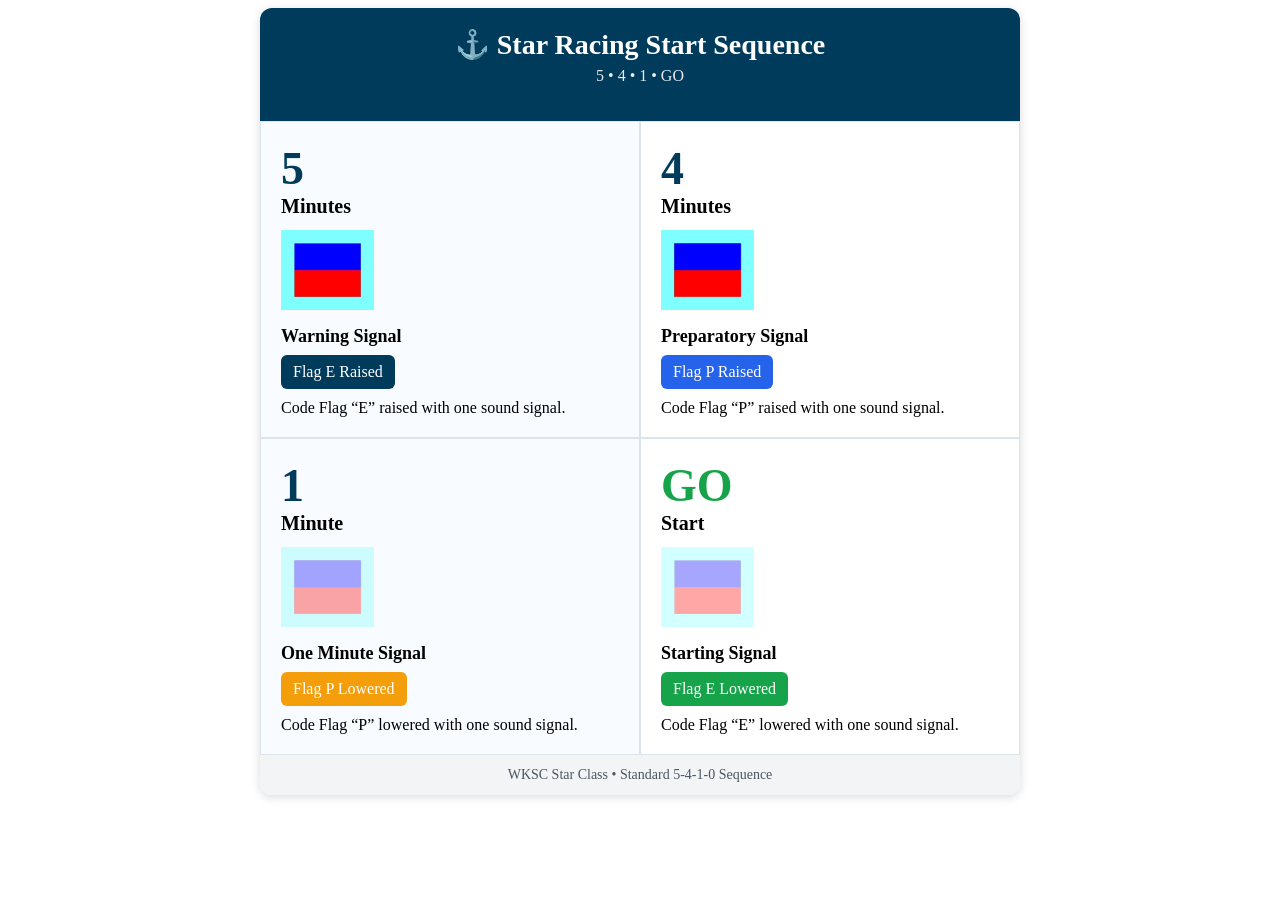
==== start-sequence/index.html @ cd32a6d0 "Add start sequence page and shared CSS" ====
<!DOCTYPE html>
<html lang="en">

<head>

<meta charset="UTF-8">
<meta name="viewport" content="width=device-width, initial-scale=1.0">

<title>WKSC Star Start Sequence</title>

<link rel="stylesheet" href="../css/styles.css">

</head>

<body>

<div class="container">

    <div class="header">
        <h1>⚓ Star Racing Start Sequence</h1>
        <p>5 • 4 • 1 • GO</p>
    </div>

    <div class="grid">

        <!-- 5 -->
        <div class="card">

            <div class="time">5</div>
            <div class="label">Minutes</div>

            <img src="../assets/flags/flag-e.gif" class="flag">

            <div class="signal">Warning Signal</div>

            <div class="badge navy">
                Flag E Raised
            </div>

            <div>
                Code Flag “E” raised with one sound signal.
            </div>

        </div>

        <!-- 4 -->
        <div class="card">

            <div class="time">4</div>
            <div class="label">Minutes</div>

            <img src="../assets/flags/flag-p.gif" class="flag">

            <div class="signal">Preparatory Signal</div>

            <div class="badge blue">
                Flag P Raised
            </div>

            <div>
                Code Flag “P” raised with one sound signal.
            </div>

        </div>

        <!-- 1 -->
        <div class="card">

            <div class="time">1</div>
            <div class="label">Minute</div>

            <img src="../assets/flags/flag-p.gif"
                 class="flag flag-lowered">

            <div class="signal">One Minute Signal</div>

            <div class="badge orange">
                Flag P Lowered
            </div>

            <div>
                Code Flag “P” lowered with one sound signal.
            </div>

        </div>

        <!-- GO -->
        <div class="card">

            <div class="time go">GO</div>
            <div class="label">Start</div>

            <img src="../assets/flags/flag-e.gif"
                 class="flag flag-lowered">

            <div class="signal">Starting Signal</div>

            <div class="badge green">
                Flag E Lowered
            </div>

            <div>
                Code Flag “E” lowered with one sound signal.
            </div>

        </div>

    </div>

    <div class="footer">
        WKSC Star Class • Standard 5-4-1-0 Sequence
    </div>

</div>

</body>
</html>
---- css/styles.css ----
css id="pjlwm0"
body {
    font-family: Arial, sans-serif;
    background: #f3f4f6;
    margin: 0;
    padding: 20px;
}

.container {
    max-width: 760px;
    margin: auto;
    background: white;
    border-radius: 12px;
    overflow: hidden;
    box-shadow: 0 2px 10px rgba(0,0,0,0.15);
}

.header {
    background: #003b5c;
    color: white;
    padding: 20px;
    text-align: center;
}

.header h1 {
    margin: 0;
    font-size: 28px;
}

.header p {
    margin-top: 6px;
    opacity: 0.9;
}

.grid {
    display: grid;
    grid-template-columns: repeat(auto-fit, minmax(300px, 1fr));
}

.card {
    padding: 20px;
    border: 1px solid #dbe4ea;
}

.card:nth-child(odd) {
    background: #f8fbff;
}

.time {
    font-size: 46px;
    font-weight: bold;
    color: #003b5c;
}

.go {
    color: #16a34a;
}

.label {
    font-size: 20px;
    font-weight: bold;
    margin-bottom: 12px;
}

.flag {
    height: 80px;
    margin-bottom: 12px;
}

.flag-lowered {
    opacity: 0.35;
}

.signal {
    font-size: 18px;
    font-weight: bold;
    margin-bottom: 8px;
}

.badge {
    display: inline-block;
    padding: 8px 12px;
    border-radius: 6px;
    color: white;
    margin-bottom: 10px;
}

.blue {
    background: #2563eb;
}

.navy {
    background: #003b5c;
}

.orange {
    background: #f59e0b;
}

.green {
    background: #16a34a;
}

.footer {
    background: #f3f4f6;
    padding: 12px;
    text-align: center;
    color: #4b5563;
    font-size: 14px;
}
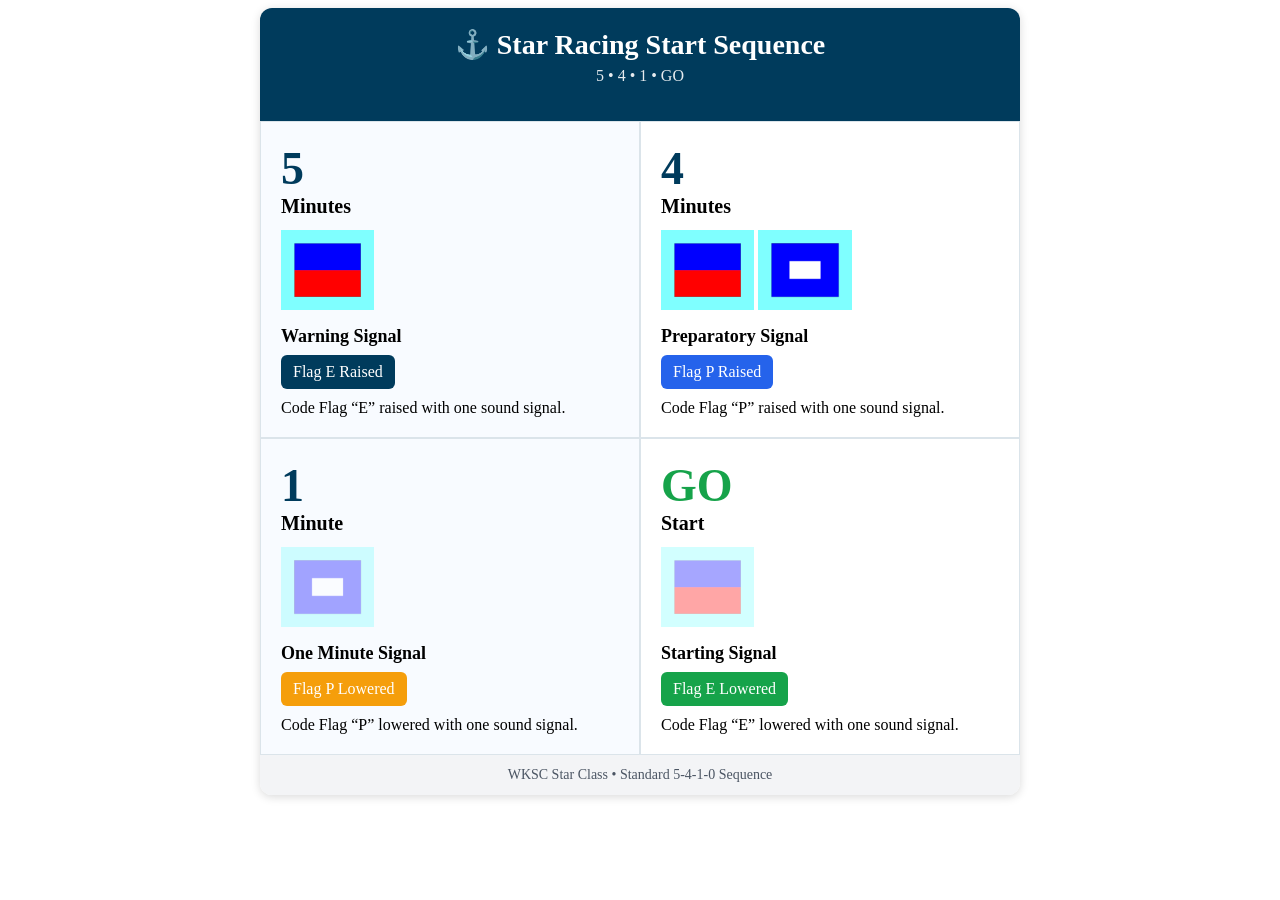
==== commit c64edfdb: "Add P & E flags" ====
--- a/start-sequence/index.html
+++ b/start-sequence/index.html
@@ -49,7 +49,12 @@
             <div class="time">4</div>
             <div class="label">Minutes</div>
 
-            <img src="../assets/flags/flag-p.gif" class="flag">
+            <div class="flag-row">
+
+                <img src="../assets/flags/flag-e.gif" class="flag">
+                <img src="../assets/flags/flag-p.gif" class="flag">
+
+            </div>
 
             <div class="signal">Preparatory Signal</div>
 
